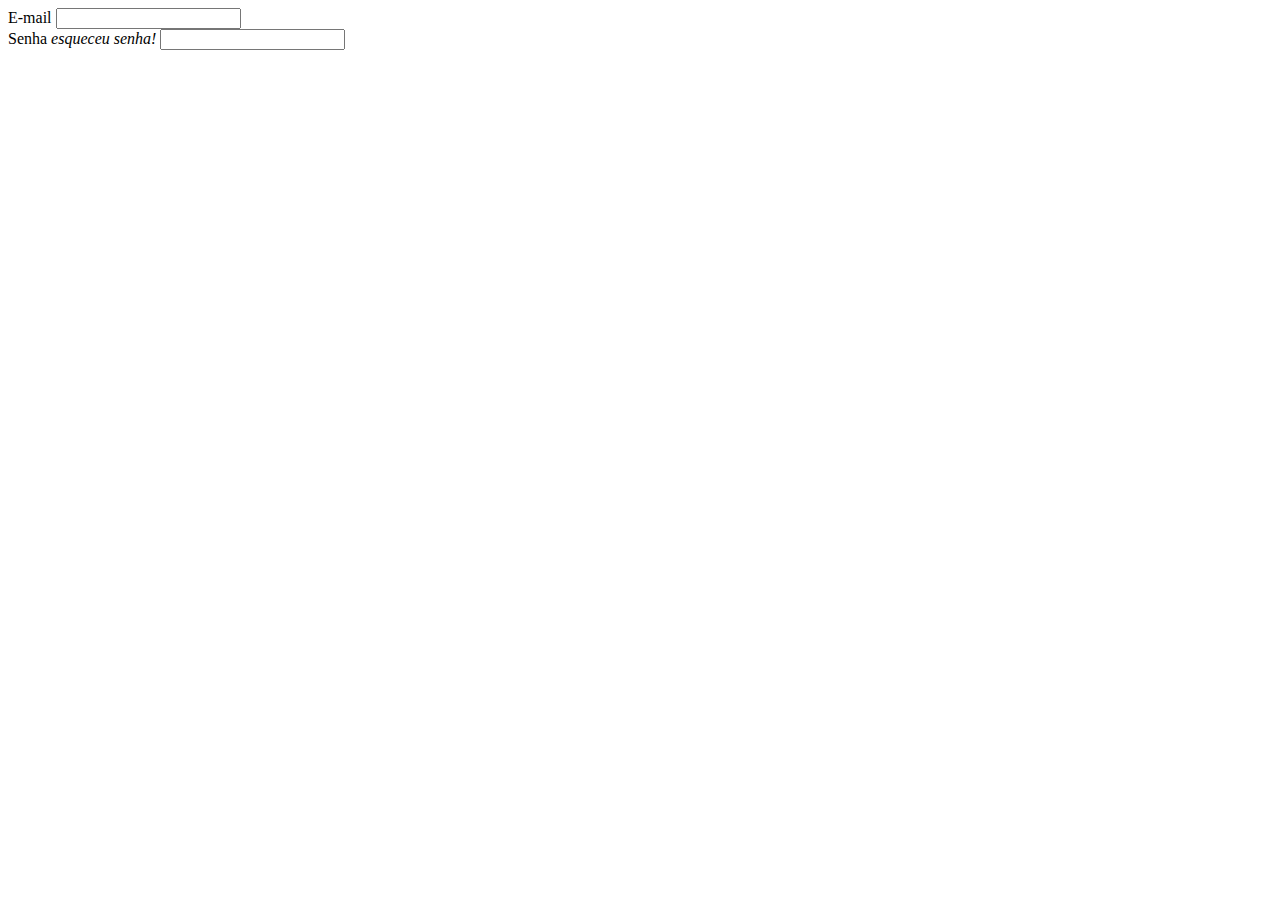
==== pages/logon.html @ 3d54a945 "2021-01-31 - ajustes" ====
<!DOCTYPE html>
<html lang="pt-br">

<head>
    <meta charset="utf-8">
    <meta name="viewport" content="width=device-width, initial-scale=1.0">
    <meta http-equiv="X-UA-Compatible" content="IE=edge">
    <title>Bololand</title>
    <link rel="icon" type="image/x-icon" href="icone.png">
    <link rel="stylesheet" href="lib/css/bootstrap.min.css">
    <link rel="stylesheet" href="https://cdn.jsdelivr.net/npm/bootstrap-icons@1.7.2/font/bootstrap-icons.css">
    <link rel="stylesheet" type="text/css" href="css/site.css">
    <link rel="stylesheet" type="text/css" href="css/cores.css">
</head>

<body>
    <div>
        <form action="" class="col-12 col-md-6 m-auto bg-white p-5">
            <div class="form-group">
                <label>E-mail</label>
                <input type="email" class="form-control">
            </div>
            <div class="form-group">
                <span class="d-flex justify-content-between"><label>Senha</label> <i>esqueceu senha!</i></span>
                <input type="password" class="form-control">
            </div>
        </form>
    </div>

</body>

</html>
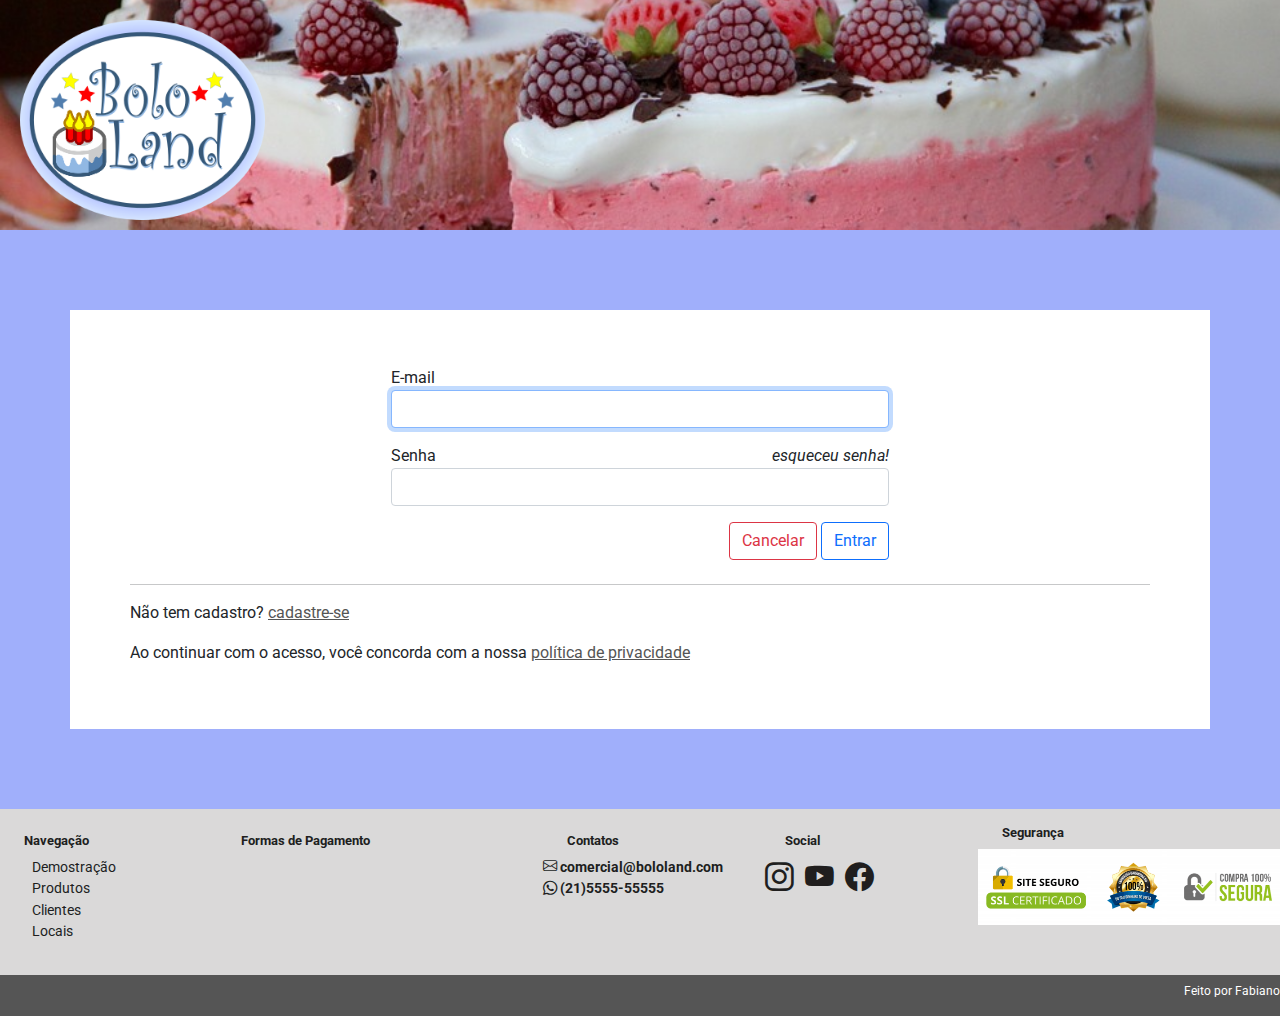
==== commit cc4f86f8: "updates login e footer" ====
--- a/pages/logon.html
+++ b/pages/logon.html
@@ -6,27 +6,123 @@
     <meta name="viewport" content="width=device-width, initial-scale=1.0">
     <meta http-equiv="X-UA-Compatible" content="IE=edge">
     <title>Bololand</title>
-    <link rel="icon" type="image/x-icon" href="icone.png">
-    <link rel="stylesheet" href="lib/css/bootstrap.min.css">
+    <link rel="icon" type="image/x-icon" href="/icone.png">
+    <link rel="stylesheet" href="../lib/css/bootstrap.min.css">
     <link rel="stylesheet" href="https://cdn.jsdelivr.net/npm/bootstrap-icons@1.7.2/font/bootstrap-icons.css">
-    <link rel="stylesheet" type="text/css" href="css/site.css">
-    <link rel="stylesheet" type="text/css" href="css/cores.css">
+    <link rel="stylesheet" type="text/css" href="/css/site.css">
+    <link rel="stylesheet" type="text/css" href="/css/cores.css">
 </head>
 
 <body>
-    <div>
-        <form action="" class="col-12 col-md-6 m-auto bg-white p-5">
-            <div class="form-group">
-                <label>E-mail</label>
-                <input type="email" class="form-control">
+    <header>
+        <div class="logo">
+            <img src="../logo.png" alt="Logo marca da loja bololand." title="Logomarca Bololand">
+        </div>
+    </header>
+    <section class="container-fluid">
+        <div class="container">
+            <div class="row bg-white p-5">
+                <form action="" class="col-12 col-md-6 m-auto">
+                    <div class="form-group py-2">
+                        <label>E-mail</label>
+                        <input type="email" class="form-control" autofocus>
+                    </div>
+                    <div class="form-group py-2">
+                        <span class="d-flex justify-content-between fs-6">
+                            <label>Senha</label> <i>esqueceu senha!</i>
+                        </span>
+                        <input type="password" class="form-control">
+                    </div>
+                    <div class="form-group py-2 text-end">
+                        <a href="../index.html"> <button type="reset" class="btn btn-outline-danger"> Cancelar
+                            </button></a>
+                        <button type="button" class="btn btn-outline-primary"> Entrar </button>
+                    </div>
+                </form>
+                <div>
+                    <hr>
+                    <p>
+                        Não tem cadastro?
+                        <a href=""> cadastre-se </a>
+                    </p>
+                    <p>
+                        Ao continuar com o acesso, você concorda com a nossa <a href=""> política de privacidade</a>
+                    </p>
+                </div>
             </div>
-            <div class="form-group">
-                <span class="d-flex justify-content-between"><label>Senha</label> <i>esqueceu senha!</i></span>
-                <input type="password" class="form-control">
+        </div>
+    </section>
+
+    <footer class="bg-blue black bg-gray-light">
+        <div class="row">
+            <div class="col-12 py-3">
+                <div class="row">
+                    <div class="col-md-2 col-6 pt-2">
+                        <h4 class="ps-4">Navegação</h4>
+                        <ul class="listLink">
+                            <li class="listLink">
+                                <a class="nolink" href="/index.html#demostracao">Demostração</a>
+                            </li>
+                            <li class="listLink">
+                                <a class="nolink" href="/index.html#produtos">Produtos</a>
+                            </li>
+                            <li class="listLink">
+                                <a class="nolink" href="/index.html#areaSocial">Clientes</a>
+                            </li>
+                            <li class="listLink">
+                                <a class="nolink" href="/index.html#contatoMap">Locais</a>
+                            </li>
+                        </ul>
+                    </div>
+                    <div class="col-md-3 col-6  pt-2">
+                        <h4 class="ps-4">Formas de Pagamento</h4>
+                        <img src="/img/pagamento.jpg" alt="" class="img-fluid">
+                    </div>
+                    <div class="col-md-2 col-6  pt-2">
+                        <h4 class="ps-4">Contatos</h4>
+                        <div>
+                            <a href="email:comercial@bololand.com" class="nolink">
+                                <i class="bi bi-envelope"></i>
+                                <b class="text"> comercial@bololand.com</b>
+                            </a>
+                        </div>
+                        <div>
+                            <a href="https://api.whatsapp.com/send?l=pt-BR&phone=5521981766143&text=Oi" class="nolink"><i class="bi bi-whatsapp"></i></a>
+                            <a href="tel:+55 21 5555-55555" class="nolink">
+                                <!-- <i class="bi bi-whatsapp icon"></i> -->
+                                <b class="text"> (21)5555-55555</b>
+                            </a>
+                        </div>
+                    </div>
+                    <div class="col-md-2 col-6  pt-2">
+                        <h4 class="ps-4">Social</h4>
+                        <i class="bi bi-instagram icon mx-1"></i>
+                        <i class="bi bi-youtube icon  mx-1"></i>
+                        <i class="bi bi-facebook icon  mx-1"></i>
+                    </div>
+                    <div class="col-md-3 col-6">
+                        <h4 class="ps-4">Segurança</h4>
+                        <img src="/img/seguro_e_confiavel-600x151.png" alt="" class="img-fluid">
+                    </div>
+                </div>
             </div>
-        </form>
-    </div>
+            <div class="col-12 bg-gray white copyRight pt-2">
+                <a href="" class="nolink">
+                    <p>Feito por Fabiano</p>
+                </a>
+            </div>
+        </div>
+    </footer>
+    <!-- 
+    <script src="https://cdn.jsdelivr.net/npm/bootstrap@5.1.3/dist/js/bootstrap.bundle.min.js"
+        integrity="sha384-ka7Sk0Gln4gmtz2MlQnikT1wXgYsOg+OMhuP+IlRH9sENBO0LRn5q+8nbTov4+1p"
+        crossorigin="anonymous"></script> -->
 
+    <!-- <script src="https://cdn.jsdelivr.net/npm/@popperjs/core@2.10.2/dist/umd/popper.min.js"
+        integrity="sha384-7+zCNj/IqJ95wo16oMtfsKbZ9ccEh31eOz1HGyDuCQ6wgnyJNSYdrPa03rtR1zdB"
+        crossorigin="anonymous"></script> -->
+
+    <script src="/lib/js/bootstrap.min.js"></script>
 </body>
 
 </html>--- a/css/site.css
+++ b/css/site.css
@@ -0,0 +1,255 @@
+/* 
+Fonte: https://fonts.google.com/specimenTab?standard-styles#about
+*/
+
+@import url('https://fonts.googleapis.com/css2?family=Roboto&display=swap');
+#propaganda2,
+#propaganda3,
+#propaganda4 {
+    padding: 0;
+    background-image: url(../img/propaganda/p200x1000-01-2.jpg);
+    width: 100%;
+    height: 100%;
+    min-height: 250px;
+}
+
+header {
+    background-image: url(../img/produtos/bake-1003685_960_720.jpg);
+    background-position: center;
+    background-size: cover;
+    height: 100%;
+    min-height: 230px;
+    /* text-align: center; */
+    /* padding: 60px; */
+}
+
+
+/* Navegação */
+
+
+/* nav {
+    position: sticky;
+    top: 0;
+    height: auto;
+    width: 100%;
+} */
+
+
+/* nav ul {
+    display: inline-block
+} */
+
+
+/* nav ul li {
+    display: block;
+    line-height: 30px;
+} */
+
+
+/* nav ul li a {
+    color: #ffffff;
+    text-decoration: none;
+    padding: 15px 25px;
+} */
+
+
+/* nav ul li a:hover {
+    color: #0022cc;
+    background-color: #ffffff;
+    border-bottom: solid 5px #ecdd0b;
+    font-weight: bold;
+} */
+
+.navbar {
+    padding: 0;
+}
+
+.nav-link a {
+    color: #fff !important;
+}
+
+.nav-link a:hover {
+    color: #0022cc !important;
+    background-color: #ffffff;
+    border-bottom: solid 5px #ecdd0b;
+    font-weight: bold;
+}
+
+
+/* Corpo */
+
+body {
+    font-family: 'Roboto', sans-serif;
+    font-size: 1em;
+    /*16px*/
+    background-color: #a0affb;
+}
+
+
+/* Areas */
+
+section {
+    height: 100%;
+    min-height: 250px;
+    padding: 80px 0;
+}
+
+.slides {
+    min-height: 500px;
+    background-image: url(../img/produtos/p1.jpg);
+    background-size: cover;
+}
+
+.logo {
+    position: absolute;
+    top: 20px;
+    left: 20px;
+    z-index: 1000;
+}
+
+.logo img {
+    max-height: 200px;
+}
+
+.produtos {
+    border-radius: 5px;
+    border: solid 1px #bbb
+}
+
+.produtos input,
+.produtos button {
+    border-radius: 5px;
+    border: solid 1px #bbb;
+    padding: 5px;
+}
+
+.demostracaoDetalhe {
+    height: auto;
+    min-height: 450px;
+    background-image: url(../img/produtos/produto01.jpg);
+    background-position: center;
+    background-size: cover;
+    font-size: 1.2222em;
+}
+
+.vertical {
+    display: table-cell;
+    vertical-align: middle
+}
+
+.border-circle {
+    border-radius: 25px;
+}
+
+.imgBG1,
+.imgBG2,
+.imgBG3 {
+    background-size: cover;
+    background-position: center;
+    min-height: 500px;
+}
+
+.imgBG1 {
+    background-image: url(../img/produtos/p1.jpg);
+}
+
+.imgBG2 {
+    background-image: url(../img/produtos/produto02.jpg);
+}
+
+.imgBG3 {
+    background-image: url(../img/produtos/p3.jpg);
+}
+
+.imgSocial {
+    padding: 30px;
+}
+
+.conteudoCentro {
+    height: 100%;
+    min-height: 250px;
+}
+
+.respansive {
+    width: 100%;
+}
+
+.listLink {
+    text-decoration: none;
+    list-style: none;
+}
+
+.btnVoltar {
+    position: fixed;
+    bottom: 20px;
+    right: 20px;
+    padding: 10px;
+    font-size: 2em;
+    /* border: solid 3px;
+    border-radius: 50px; */
+}
+
+.btnVoltar a {
+    text-decoration: none;
+}
+
+a {
+    color: #555;
+}
+
+.nolink {
+    text-decoration: none;
+    color: inherit;
+}
+
+.icon {
+    /*32px*/
+    font-size: 2em;
+}
+
+.fontIcon {
+    font-size: 1.2em;
+}
+
+.copyRight {
+    font-size: 0.8em;
+    text-align: right;
+}
+
+footer {
+    font-size: 0.9em;
+}
+
+footer h4 {
+    font-size: 0.9em;
+    font-weight: bold;
+}
+
+
+/* Media */
+
+@media screen and (max-width:768px) {
+    .retirarElemento {
+        display: none;
+    }
+    .logo {
+        position: relative;
+        left: 0;
+        width: 100%;
+        text-align: center;
+    }
+    .imgSocial {
+        padding: 20px;
+    }
+    footer div {
+        text-align: center;
+    }
+}
+
+@media print {
+    #propaganda2,
+    #propaganda3,
+    #propaganda4 {
+        display: none;
+    }
+}--- a/css/cores.css
+++ b/css/cores.css
@@ -0,0 +1,51 @@
+.bg-white {
+    background-color: #ffffff;
+}
+
+.white {
+    color: #ffffff;
+}
+
+.bg-blue {
+    background-color: #5353f8;
+}
+
+.blue {
+    color: #5353f8;
+}
+
+.bg-yellow {
+    background-color: #bebc20;
+}
+
+.yellow {
+    color: #bebc20;
+}
+
+.bg-black {
+    background-color: #201e1e;
+}
+
+.black {
+    color: #201e1e;
+}
+
+.bg-gray {
+    background-color: #555;
+}
+
+.gray {
+    color: #555;
+}
+
+.bg-gray-light {
+    background-color: rgb(218, 217, 217);
+}
+
+.gray-light {
+    color: rgb(218, 217, 217);
+}
+
+.borda-azul {
+    border: solid 1px #5353f8;
+}